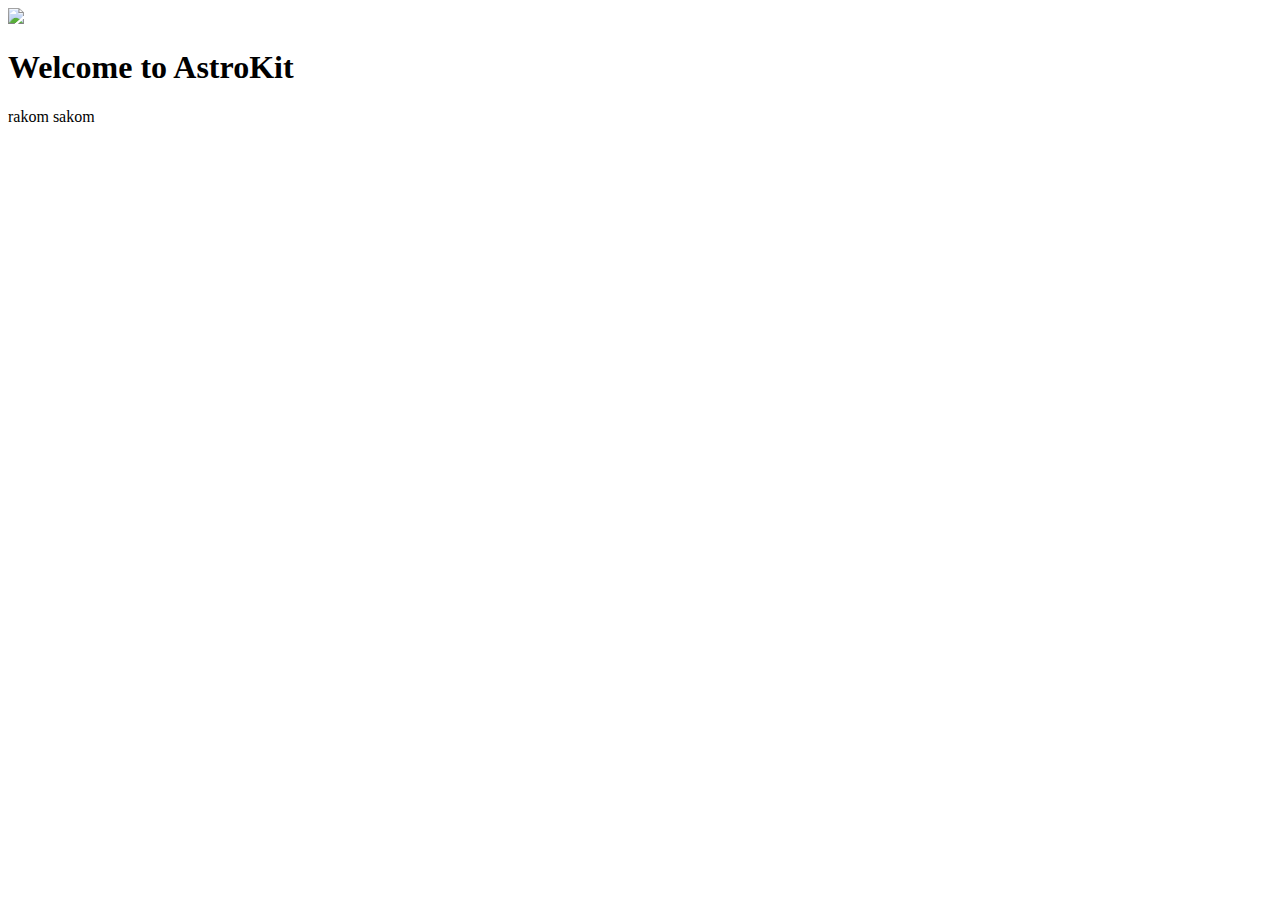
==== index.html @ 4573358d "e" ====
<!DOCTYPE html>
<html lang="en">
<head>
	<link rel="stylesheet" href="main.css" type="text/css"/>
	<meta charset="UTF-8">
	<title>AstroKit</title>
	<meta name="descriprion" content="Site by dre">
	<meta name="keywords" content="astronomy,galaxy,window">
</head>
<body>
	<div class="header"> 
       <img src="https://cdn.discordapp.com/attachments/627541368687820800/628245625183535114/676e0c444d999ac9.PNG"> 
    </div>
	<h1>Welcome to AstroKit</h1>
	<p>rakom sakom</p>
	
</body>
</html>
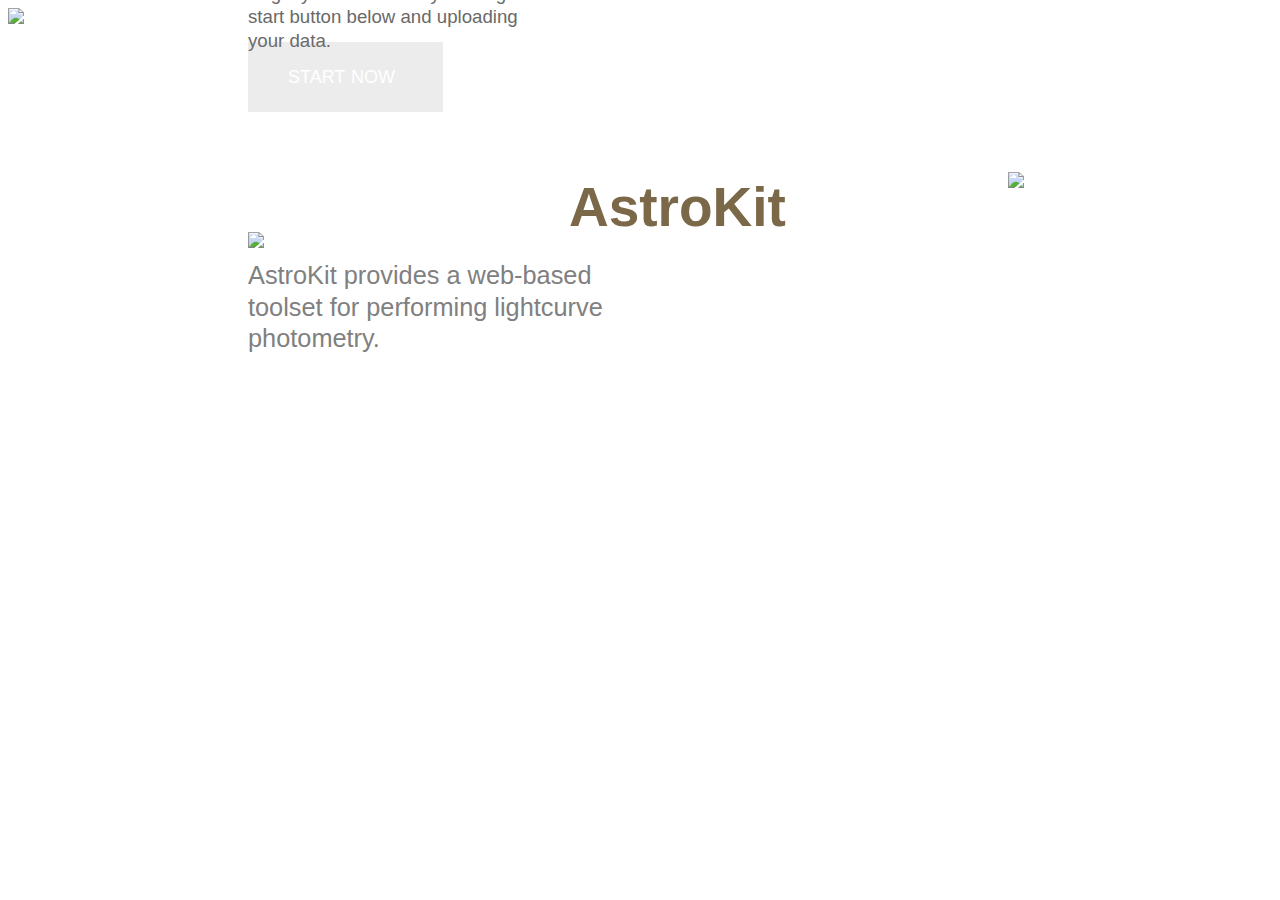
==== commit 8d565442: "110" ====
--- a/index.html
+++ b/index.html
@@ -7,12 +7,46 @@
 	<meta name="descriprion" content="Site by dre">
 	<meta name="keywords" content="astronomy,galaxy,window">
 </head>
-<body>
+<body text="FFFFFF";>
 	<div class="header"> 
-       <img src="https://cdn.discordapp.com/attachments/627541368687820800/628245625183535114/676e0c444d999ac9.PNG"> 
+       <img src="https://cdn.discordapp.com/attachments/627541368687820800/628290755433070612/unknown.png"> 
     </div>
-	<h1>Welcome to AstroKit</h1>
-	<p>rakom sakom</p>
+    <div class="zagolovok"; style='font-size:55px'; >
+    	<div>Welcome to <font color=#7b6848 >AstroKit</font></div>
+    </div>
+    <div class='text1'>
+    	<div>AstroKit provides a web-based <p> toolset for performing lightcurve <p> photometry.</div>
+    </div>
+    <div class='meteorBIG'>
+    	<img src='http://www.astrokit.org/static/imageflow/build/css/images/temp/asteroid1.png'>
+    </div>
+    <div class='text2'>
+        <div>Begin your research by clicking the <p> start button below and uploading <p> your data.</div>
+    </div>
+    <div class="meteorSMALL">
+        <img src='http://www.astrokit.org/static/imageflow/build/css/images/temp/asteroid2.png'>
+    </div>
+    <div class="vkladka1">
+        <div> ASTROKIT EXPLAINED </div>
+    </div>
+    <div class="vkladka2">
+        <div> FOR SCIENTISTS </div>
+    </div>
+    <div class="vkladka3">
+        <div> CONTACT </div>
+    </div>
+    <div class="startnow">
+        <div class="fon"></div>
+        <div class="fontext"> START</div>
+        <div class="fontext2">NOW</div>
+    </div>
+    <div>
+        <div class="fontext3">LEARN MORE</div>
+    </div>
+    <div>
+        <div class="nasa"><img src="http://www.astrokit.org/static/imageflow/build/css/images/temp/logo-nasa.png"></div>
+    </div>
+	
 	
 </body>
 </html>--- a/main.css
+++ b/main.css
@@ -0,0 +1,111 @@
+body {
+background-image: url(http://www.astrokit.org/static/imageflow/build/css/images/temp/intro-bg.png);
+background-repeat:no-repeat; 
+background-size: cover;
+}
+.header{
+margin-bottom: 80px;
+
+}
+.zagolovok {
+padding: 50px 30px 15px 240px;
+line-height: 1.8;
+font-family: Helvetica;
+font-weight: 560;
+
+}
+
+.text1{
+padding: 0px 30px 15px 240px;
+font-size:19pt;	
+line-height: 0.25;
+color:#808080;
+font-family: Helvetica;
+font-weight: 500;
+
+
+}
+.meteorBIG{
+padding-left: 1000px;
+position:relative;
+top:-210px;
+
+}
+.text2{
+padding: 0px 30px 15px 240px;
+font-family: Helvetica;
+line-height: 0.25;
+margin-top: -410px;	
+font-weight: 500;
+color:#696969;
+font-size: 14pt;
+}
+.meteorSMALL{
+padding-left: 1410px;
+position:relative;
+top:-200px;
+}
+.vkladka1{
+padding-left: 1200px;
+position:relative;
+top:-615px;
+font-size: 15px;
+}
+.vkladka2{
+padding-left: 1400px;
+position:relative;
+top:-633px;
+font-size: 15px;
+color:#696969;	
+}
+.vkladka3{
+padding-left: 1560px;
+position:relative;
+top:-651px;
+font-size: 15px;
+color:#696969;		
+}
+.startnow{
+position: relative;
+width: 300px;
+height: 200px;
+}
+.fon{
+background: #808080;
+filter: alpha(opacity=60);
+opacity: 0.15;
+position: absolute;
+height: 35%;
+width: 65%;
+margin-top: -140px;
+margin-left: 240px;
+}
+.fontext{
+position: absolute;
+font-size: 18px;
+font-family: Helvetica;
+font-weight: 400px;
+margin-left: 280px;
+margin-top:-115px;
+
+}
+.fontext2{
+position: absolute;
+font-size: 18px;
+font-family: Helvetica;
+font-weight: 400px;
+margin-left: 343px;
+margin-top:-115px;	
+}
+.fontext3{
+position: absolute;
+font-size: 18px;
+font-family: Helvetica;
+font-weight: 400px;
+margin-left: 480px;
+margin-top:-315px;
+}
+.nasa{
+margin-left: 240px;
+margin-top: -150px;
+}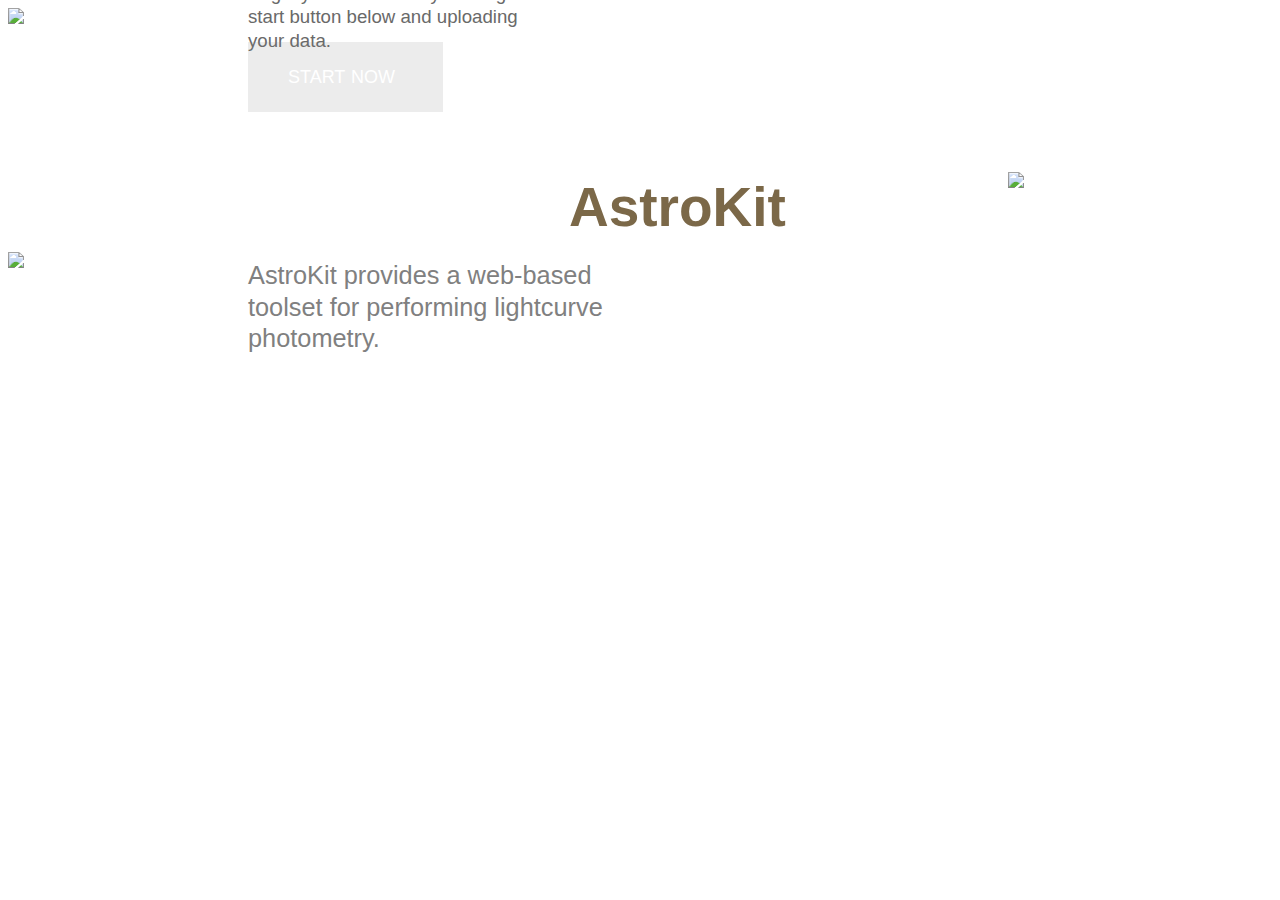
==== commit 4f93a0aa: "21" ====
--- a/index.html
+++ b/index.html
@@ -33,7 +33,7 @@
         <div> FOR SCIENTISTS </div>
     </div>
     <div class="vkladka3">
-        <div> CONTACT </div>
+        <div> CONTACT1 </div>
     </div>
     <div class="startnow">
         <div class="fon"></div>
@@ -46,7 +46,8 @@
     <div>
         <div class="nasa"><img src="http://www.astrokit.org/static/imageflow/build/css/images/temp/logo-nasa.png"></div>
     </div>
-	
-	
+    <div>
+    	<div class="palka1"><img src="C:\Users\qwert_000\Desktop\img_phpqI5peG_4.gif"></div>
+    </div>	
 </body>
 </html>--- a/main.css
+++ b/main.css
@@ -1,5 +1,5 @@
 body {
-background-image: url(http://www.astrokit.org/static/imageflow/build/css/images/temp/intro-bg.png);
+background-image:url(http://www.astrokit.org/static/imageflow/build/css/images/temp/intro-bg.png);
 background-repeat:no-repeat; 
 background-size: cover;
 }
@@ -106,6 +106,6 @@
 margin-top:-315px;
 }
 .nasa{
-margin-left: 240px;
+margin-left: 2401px;
 margin-top: -150px;
-}+}
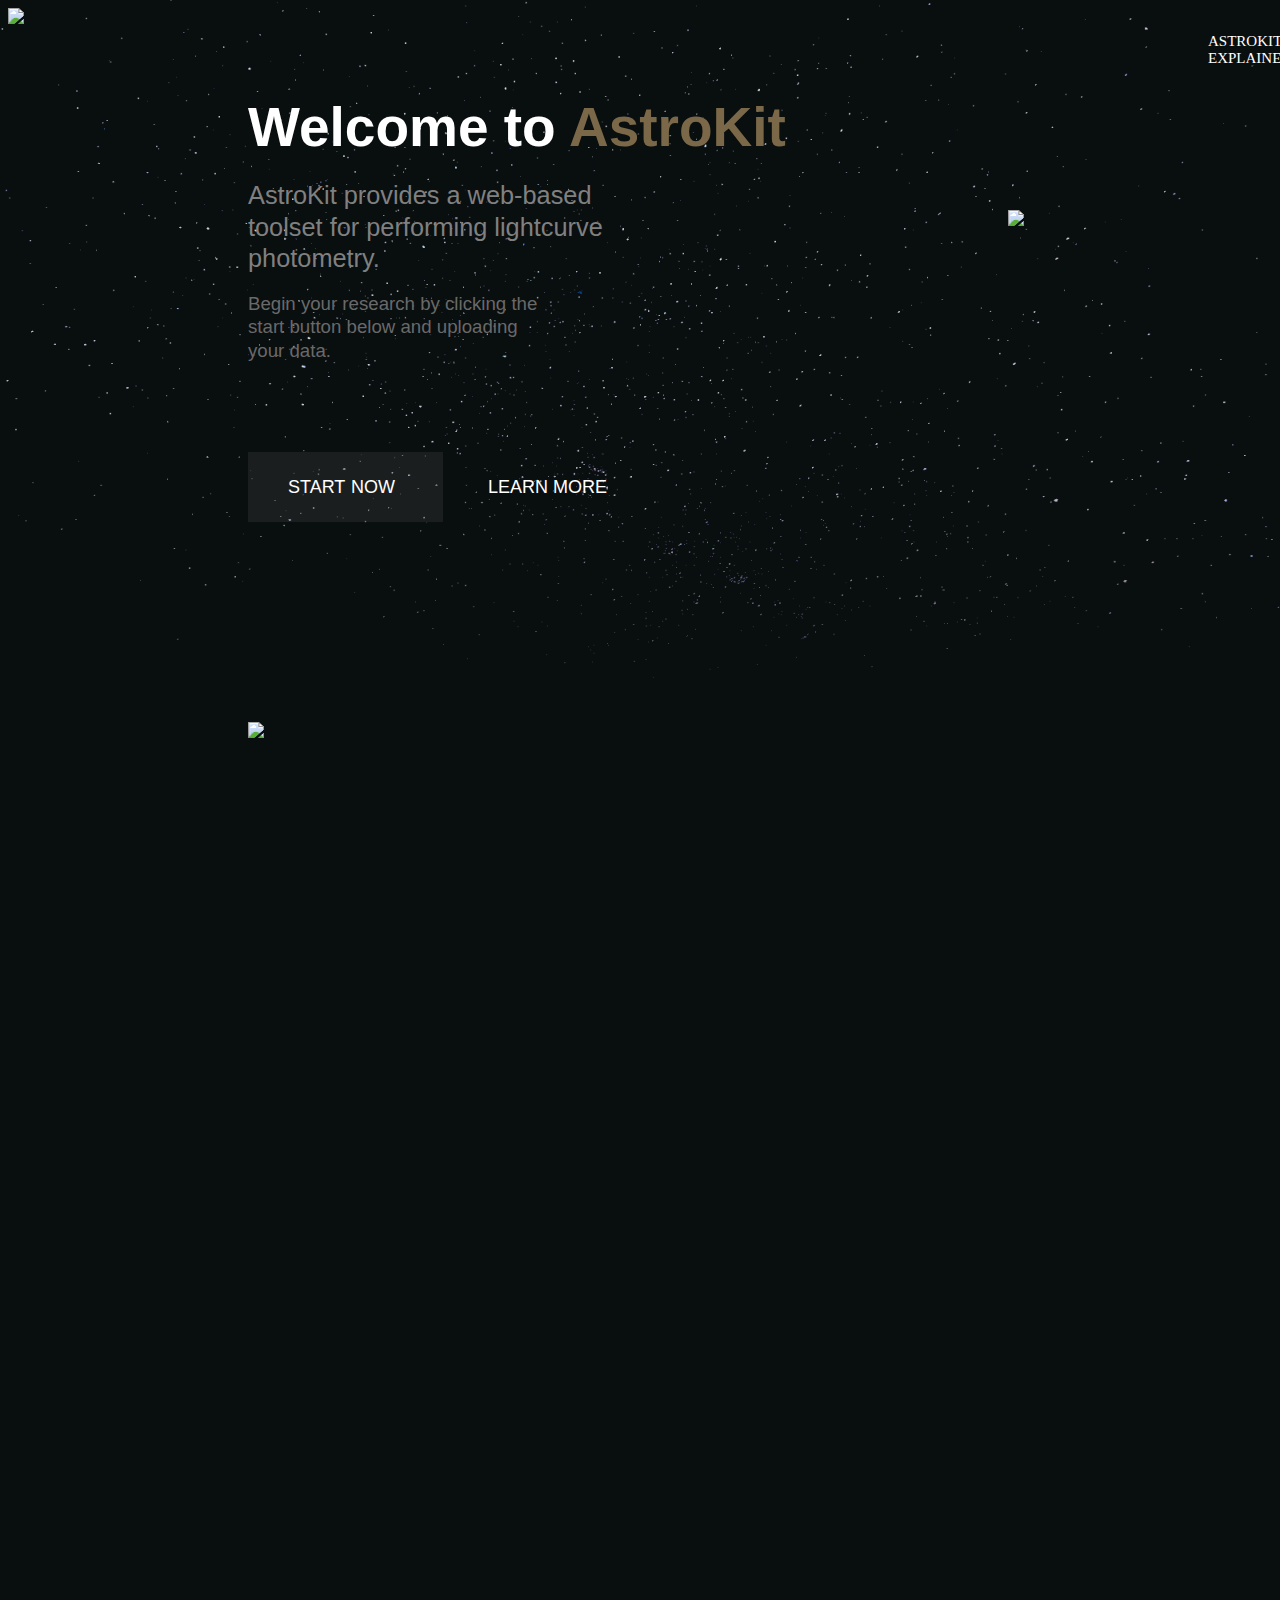
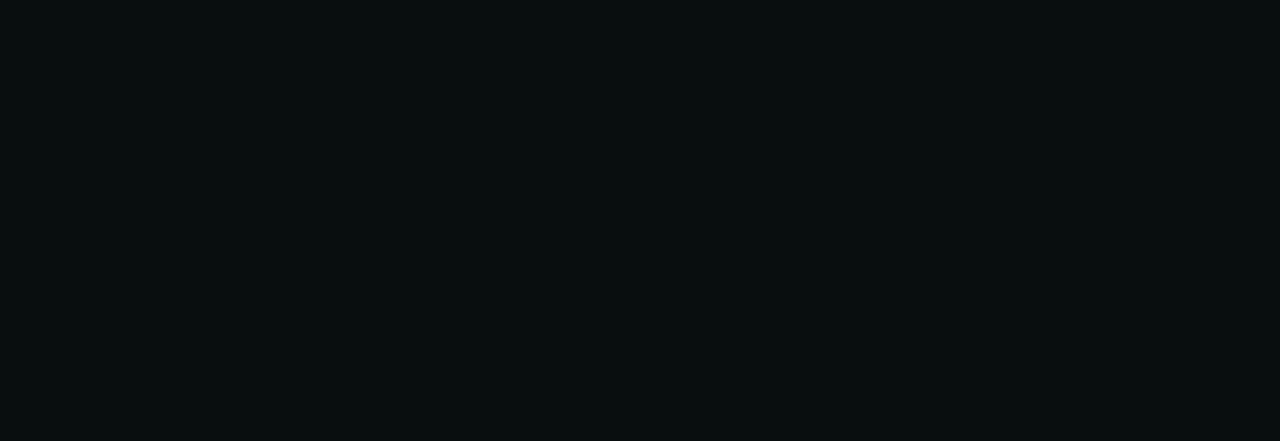
==== commit c2f8064a: "26" ====
--- a/index.html
+++ b/index.html
@@ -26,14 +26,14 @@
     <div class="meteorSMALL">
         <img src='http://www.astrokit.org/static/imageflow/build/css/images/temp/asteroid2.png'>
     </div>
-    <div class="vkladka1">
-        <div> ASTROKIT EXPLAINED </div>
+    <div>
+        <div class="vkladka1"> ASTROKIT EXPLAINED </div>
     </div>
     <div class="vkladka2">
         <div> FOR SCIENTISTS </div>
     </div>
     <div class="vkladka3">
-        <div> CONTACT1 </div>
+        <div> CONTACT </div>
     </div>
     <div class="startnow">
         <div class="fon"></div>
@@ -46,8 +46,18 @@
     <div>
         <div class="nasa"><img src="http://www.astrokit.org/static/imageflow/build/css/images/temp/logo-nasa.png"></div>
     </div>
+    <div class="almaz">
+    	<img src="">
+
+    </div>
     <div>
-    	<div class="palka1"><img src="C:\Users\qwert_000\Desktop\img_phpqI5peG_4.gif"></div>
-    </div>	
+        
+    </div>
+    
+   
+
+	
+	
+
 </body>
 </html>--- a/main.css
+++ b/main.css
@@ -1,10 +1,13 @@
 body {
-background-image:url(http://www.astrokit.org/static/imageflow/build/css/images/temp/intro-bg.png);
-background-repeat:no-repeat; 
-background-size: cover;
+background-image:url(Kartinki/FON1.jpeg);
+ 
+background-size: 100%;
+
+
 }
 .header{
-margin-bottom: 80px;
+bottom: 80px;
+width: 500px;
 
 }
 .zagolovok {
@@ -12,10 +15,11 @@
 line-height: 1.8;
 font-family: Helvetica;
 font-weight: 560;
-
+width: 600px;
 }
 
 .text1{
+width: 500px;
 padding: 0px 30px 15px 240px;
 font-size:19pt;	
 line-height: 0.25;
@@ -26,58 +30,65 @@
 
 }
 .meteorBIG{
+position: absolute;
 padding-left: 1000px;
-position:relative;
-top:-210px;
-
+display:table-cell;
+height: 100px;
+top:210px;
+width: 0%;
 }
 .text2{
-padding: 0px 30px 15px 240px;
+padding-left:240px;
 font-family: Helvetica;
 line-height: 0.25;
-margin-top: -410px;	
+bottom:520px;	
 font-weight: 500;
 color:#696969;
 font-size: 14pt;
 }
 .meteorSMALL{
+height: 0px;
+position: absolute;
 padding-left: 1410px;
-position:relative;
-top:-200px;
+margin-top:-90px;
 }
 .vkladka1{
+position: absolute;
 padding-left: 1200px;
-position:relative;
-top:-615px;
+top:33px;
 font-size: 15px;
 }
+
 .vkladka2{
+position: absolute;
 padding-left: 1400px;
-position:relative;
-top:-633px;
+top:33px;
 font-size: 15px;
 color:#696969;	
+height: 1px;
 }
 .vkladka3{
+position: absolute;
 padding-left: 1560px;
-position:relative;
-top:-651px;
+top:33px;
+height: 1px;
+
 font-size: 15px;
 color:#696969;		
 }
 .startnow{
-position: relative;
+position: absolute;
 width: 300px;
 height: 200px;
 }
 .fon{
+position: absolute;
 background: #808080;
 filter: alpha(opacity=60);
 opacity: 0.15;
-position: absolute;
 height: 35%;
 width: 65%;
-margin-top: -140px;
+margin-top: 80px;
 margin-left: 240px;
 }
 .fontext{
@@ -86,7 +97,7 @@
 font-family: Helvetica;
 font-weight: 400px;
 margin-left: 280px;
-margin-top:-115px;
+margin-top:105px;
 
 }
 .fontext2{
@@ -95,7 +106,7 @@
 font-family: Helvetica;
 font-weight: 400px;
 margin-left: 343px;
-margin-top:-115px;	
+margin-top:105px;	
 }
 .fontext3{
 position: absolute;
@@ -103,9 +114,18 @@
 font-family: Helvetica;
 font-weight: 400px;
 margin-left: 480px;
-margin-top:-315px;
+margin-top:105px;
 }
 .nasa{
-margin-left: 2401px;
-margin-top: -150px;
+position: absolute;
+margin-left: 240px;
+margin-top: 350px;
 }
+.almaz{
+margin-top:680px;
+margin-left: 110px;
+
+width: 100%;
+height: 1000px;
+
+}
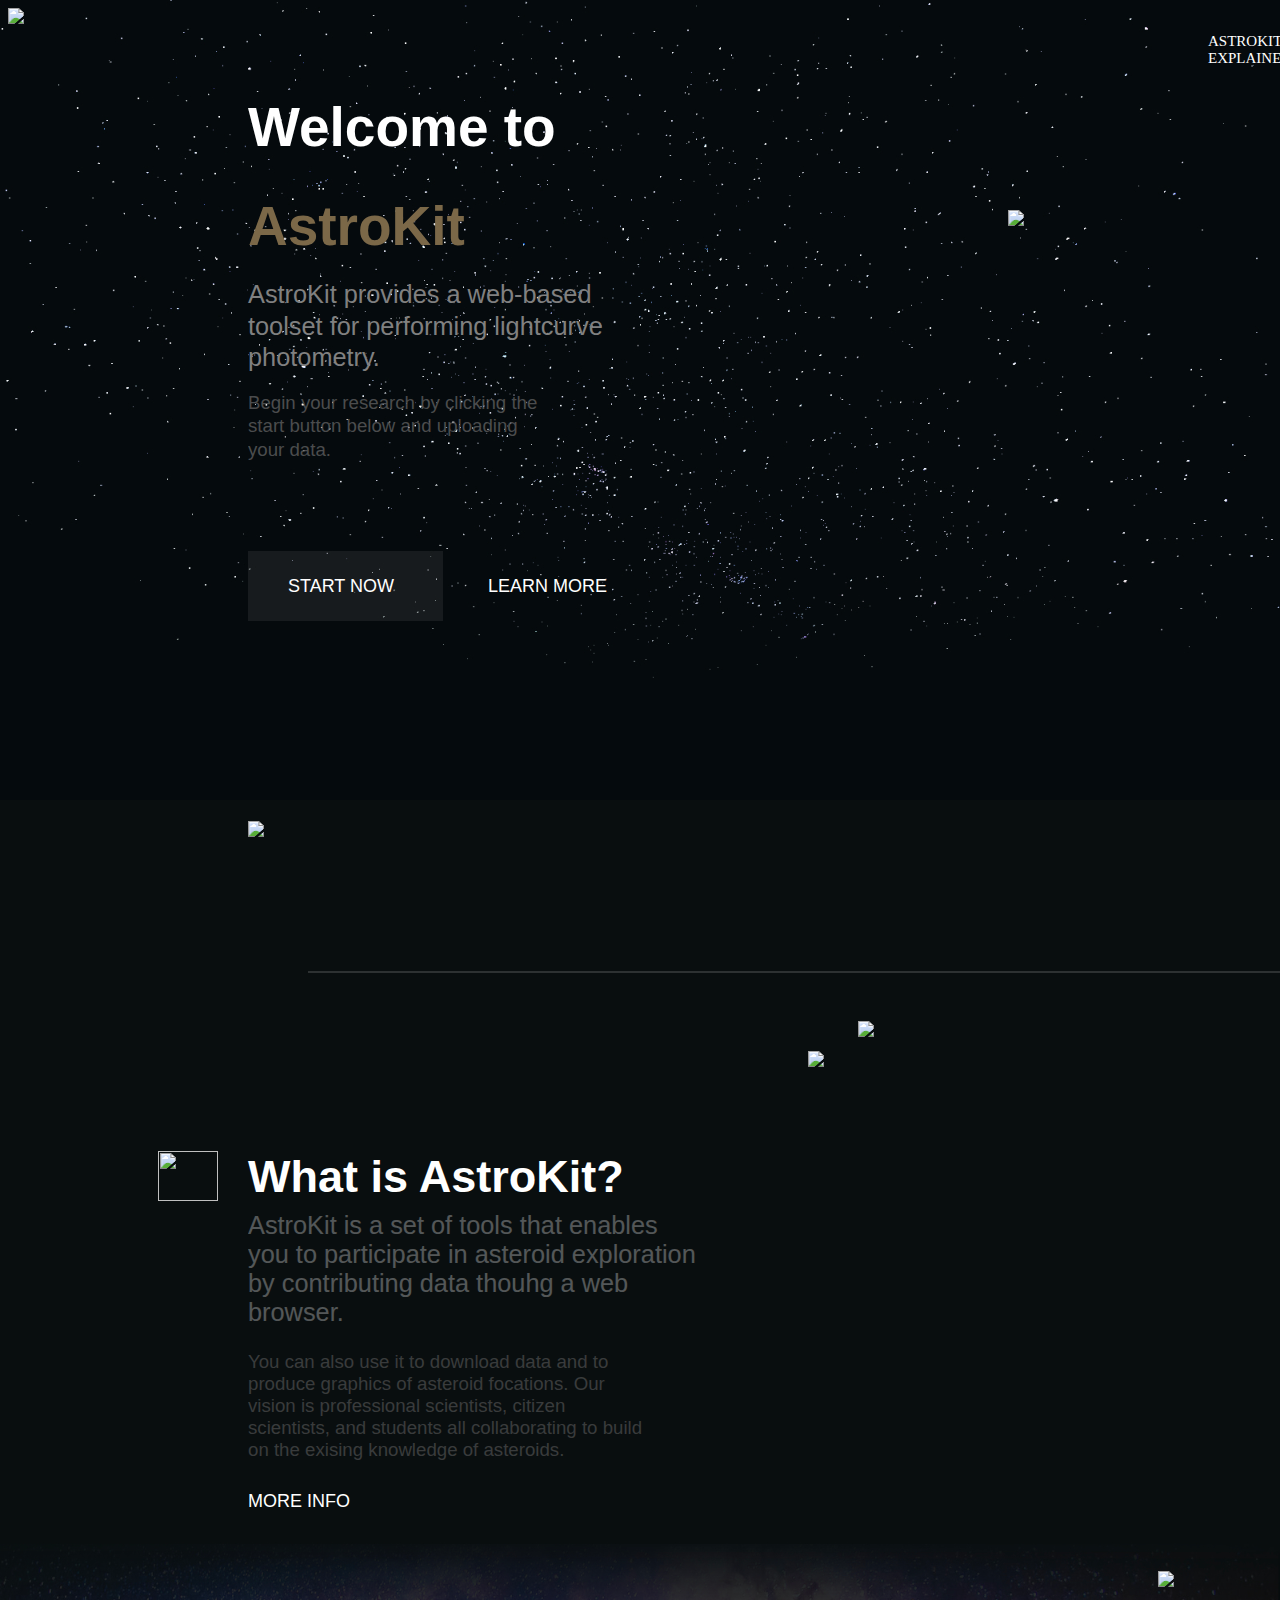
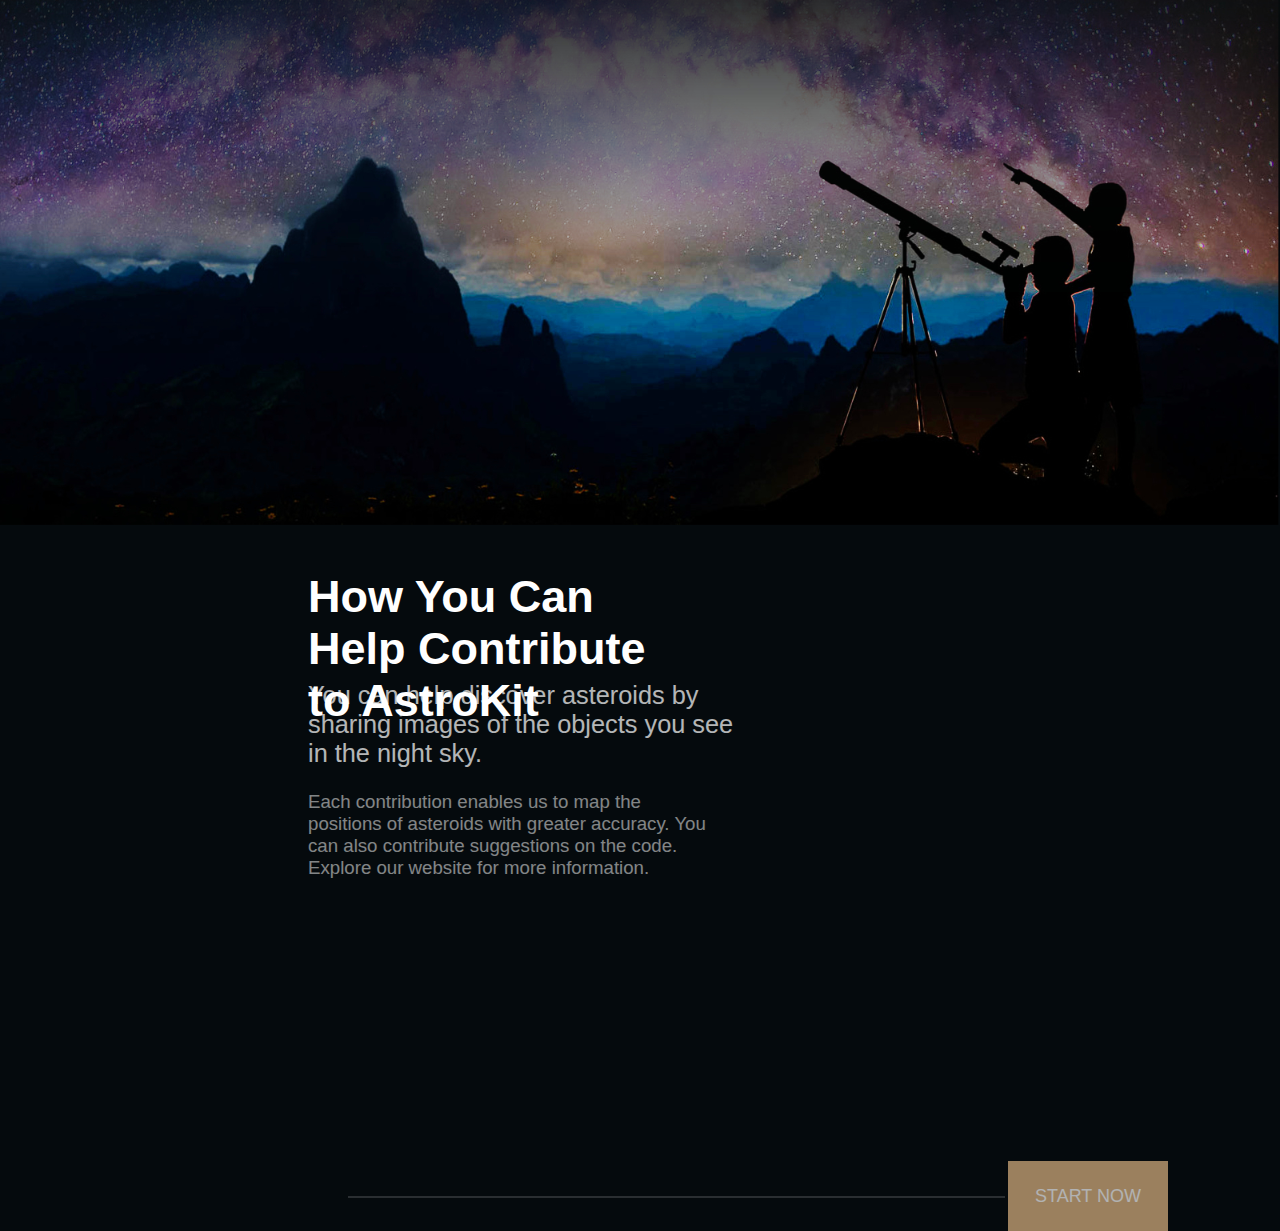
==== commit 3f5b7f1c: "29" ====
--- a/index.html
+++ b/index.html
@@ -37,8 +37,7 @@
     </div>
     <div class="startnow">
         <div class="fon"></div>
-        <div class="fontext"> START</div>
-        <div class="fontext2">NOW</div>
+        <div class="fontext"> START NOW</div>
     </div>
     <div>
         <div class="fontext3">LEARN MORE</div>
@@ -47,13 +46,49 @@
         <div class="nasa"><img src="http://www.astrokit.org/static/imageflow/build/css/images/temp/logo-nasa.png"></div>
     </div>
     <div class="almaz">
-    	<img src="">
-
+    	<img src="https://cdn.discordapp.com/attachments/627541368687820800/633736981913927690/-3.png" width="60" height="50">
     </div>
-    <div>
+    <div class="wia"; style='font-size:45px';>
+        What is AstroKit?
         
     </div>
-    
+    <div class="wia1">
+        AstroKit is a set of tools that enables you to participate in asteroid exploration by contributing data  thouhg a web browser.
+    </div>
+    <div class='wia2'>
+        You can also use it to download data and to produce graphics of asteroid focations. Our vision is professional scientists, citizen scientists, and students all collaborating to build on the exising knowledge of asteroids.
+    </div>
+    <div class="linia">
+    </div>
+    <div class="wia3">
+        MORE INFO
+    </div>
+    <div class="tuman1">
+        <img src="https://cdn.discordapp.com/attachments/627541368687820800/633767672353521726/tuman.jpg">
+    </div>
+    <div class='tuman'>
+        <img src="https://cdn.discordapp.com/attachments/627541368687820800/633763014046253075/unknown.png">
+    </div>
+    <div class="rasvet">
+        <img src="https://cdn.discordapp.com/attachments/627541368687820800/633769178116915242/--.jpg">
+    </div>
+    <div class="boruto"; style='font-size:45px'>
+        How You Can Help Contribute to AstroKit
+    </div>
+    <div class="boruto11">
+        You can help discover asteroids by sharing images of the objects you see in the night sky.
+    </div>
+    <div class="boruto3">
+        Each contribution enables us to map the positions of asteroids with greater accuracy. You can also contribute suggestions on the code. Explore our website for more information.
+    </div>
+    <div class="startApolo">
+        <font color=white>START NOW</font>
+    </div>
+    <div class="temno">
+    </div>
+    <div class="linia2">
+        
+    </div>
    
 
 	
--- a/main.css
+++ b/main.css
@@ -1,5 +1,5 @@
 body {
-background-image:url(Kartinki/FON1.jpeg);
+background-image:url(Kartinki/FON11.jpg);
  
 background-size: 100%;
 
@@ -7,7 +7,7 @@
 }
 .header{
 bottom: 80px;
-width: 500px;
+width: 700px;
 
 }
 .zagolovok {
@@ -15,7 +15,8 @@
 line-height: 1.8;
 font-family: Helvetica;
 font-weight: 560;
-width: 600px;
+width: 30%;
+
 }
 
 .text1{
@@ -29,13 +30,13 @@
 
 
 }
-.meteorBIG{
+.meteorBIG{ 
 position: absolute;
 padding-left: 1000px;
 display:table-cell;
-height: 100px;
+height: 1px;
 top:210px;
-width: 0%;
+width: 0px;
 }
 .text2{
 padding-left:240px;
@@ -45,36 +46,64 @@
 font-weight: 500;
 color:#696969;
 font-size: 14pt;
+opacity: 0.70;
 }
 .meteorSMALL{
 height: 0px;
 position: absolute;
-padding-left: 1410px;
+margin-left: 1410px;
 margin-top:-90px;
 }
 .vkladka1{
 position: absolute;
-padding-left: 1200px;
-top:33px;
-font-size: 15px;
-}
-
-.vkladka2{
-position: absolute;
-padding-left: 1400px;
+margin-left: 1200px;
+top:33px;
+font-size: 15px;
+}
+.vkladka1:hover{
+position: absolute;
+margin-left: 1200px;
+top:33px;
+font-size: 15px;
+color:#CD853F;
+transition: 0.3s;
+opacity: 0.5;
+}
+
+.vkladka2{ 
+position: absolute;
+margin-left: 1400px;
 top:33px;
 font-size: 15px;
 color:#696969;	
-height: 1px;
+	
+}
+.vkladka2:hover{ 
+position: absolute;
+margin-left: 1400px;
+top:33px;
+font-size: 15px;
+color:#CD853F;
+transition: 0.3s;
+opacity: 0.5;
+	
 }
 .vkladka3{
 position: absolute;
-padding-left: 1560px;
-top:33px;
-height: 1px;
-
+margin-left: 1560px;
+top:33px;
 font-size: 15px;
 color:#696969;		
+}
+.vkladka3:hover{
+position: absolute;
+margin-left: 1560px;
+top:33px;
+font-size: 15px;
+color:#CD853F;
+
+transition: 0.3s;
+opacity: 0.5;		
 }
 .startnow{
 position: absolute;
@@ -98,17 +127,21 @@
 font-weight: 400px;
 margin-left: 280px;
 margin-top:105px;
-
-}
-.fontext2{
-position: absolute;
-font-size: 18px;
-font-family: Helvetica;
-font-weight: 400px;
-margin-left: 343px;
-margin-top:105px;	
-}
-.fontext3{
+width: 110px;
+}
+.fontext:hover{
+position: absolute;
+font-size: 18px;
+font-family: Helvetica;
+font-weight: 400px;
+margin-left: 280px;
+margin-top:105px;
+width: 110px;
+color:#CD853F;
+transition: 0.3s;
+opacity: 0.5;
+}	
+.fontext3{ 
 position: absolute;
 font-size: 18px;
 font-family: Helvetica;
@@ -116,16 +149,160 @@
 margin-left: 480px;
 margin-top:105px;
 }
+.fontext3:hover{ 
+position: absolute;
+font-size: 18px;
+font-family: Helvetica;
+font-weight: 400px;
+margin-left: 480px;
+margin-top:105px;
+color:#CD853F;
+transition: 0.3s;
+opacity: 0.5;
+}
 .nasa{
 position: absolute;
 margin-left: 240px;
 margin-top: 350px;
 }
 .almaz{
+position: absolute;
 margin-top:680px;
-margin-left: 110px;
-
-width: 100%;
-height: 1000px;
-
-}
+margin-left: 150px;
+width: 60px;
+
+}
+.wia{
+position: absolute;
+font-family: Helvetica;
+font-weight: 560;
+width: 30%;
+margin-left: 240px;
+margin-top: 680px;
+
+}
+.wia1{
+font-size:19pt;	
+font-family: Helvetica;
+font-weight: 500;
+width: 450px;
+margin-left: 240px;
+margin-top: 740px;
+position: absolute;
+opacity: 0.30;
+}
+.wia2{
+position: absolute;
+margin-left:240px;
+font-family: Helvetica;	
+font-weight: 500;
+color:#696969;
+font-size: 14pt;
+width: 400px;
+margin-top:880px;
+opacity: 0.50;
+}
+.linia{
+border:1px double white;
+position: absolute;
+margin-top:500px;
+width: 1365px;
+margin-left:300px;
+opacity: 0.15;
+}
+.wia3{
+position: absolute;
+font-size: 18px;
+font-family: Helvetica;
+font-weight: 400px;
+width: 200px;
+margin-top:1020px;
+margin-left: 240px;
+}
+.wia3:hover{
+position: absolute;
+font-size: 18px;
+font-family: Helvetica;
+font-weight: 400px;
+width: 200px;
+margin-top:1020px;
+margin-left: 240px;
+color:#CD853F;
+transition: 0.3s;
+opacity: 0.5;
+}
+.tuman{
+position: absolute;
+margin-left: 850px;
+margin-top:550px;
+}
+.tuman1{
+position: absolute;
+margin-left: 800px;
+margin-top:580px;
+}
+.rasvet{
+position: absolute;
+margin-left: 1150px;
+margin-top:1100px;
+}
+.boruto{
+position: absolute;
+font-family: Helvetica;
+font-weight: 560;
+width: 30%;
+margin-left: 300px;
+margin-top: 1700px;
+}
+.boruto11{
+font-size:19pt;	
+font-family: Helvetica;
+font-weight: 500;
+width: 450px;
+margin-left: 300px;
+margin-top: 1810px;
+position: absolute;
+opacity: 0.70;
+}
+.boruto3{
+position: absolute;
+margin-left:300px;
+font-family: Helvetica;	
+font-weight: 500;
+opacity:0.5;
+font-size: 14pt;
+width: 400px;
+margin-top:1920px;
+
+}
+.startApolo{
+position: absolute;
+font-size: 18px;
+font-family: Helvetica;
+font-weight: 400px;
+margin-left: 1000px;
+margin-top:2290px;
+width: 160px;
+height:70px;
+text-align: center;
+vertical-align: middle;
+line-height: 70px; 
+background-color:#DEB887;  
+}
+.temno{
+position: absolute;
+margin-left: 1000px;
+margin-top:2290px;
+width: 160px;
+height:70px;
+background-color:black;
+opacity: 0.3;  
+}
+.linia2{
+border:1px double white;
+position: absolute;
+margin-top:2325px;
+width: 655px;
+margin-left:340px;
+opacity: 0.15;
+}